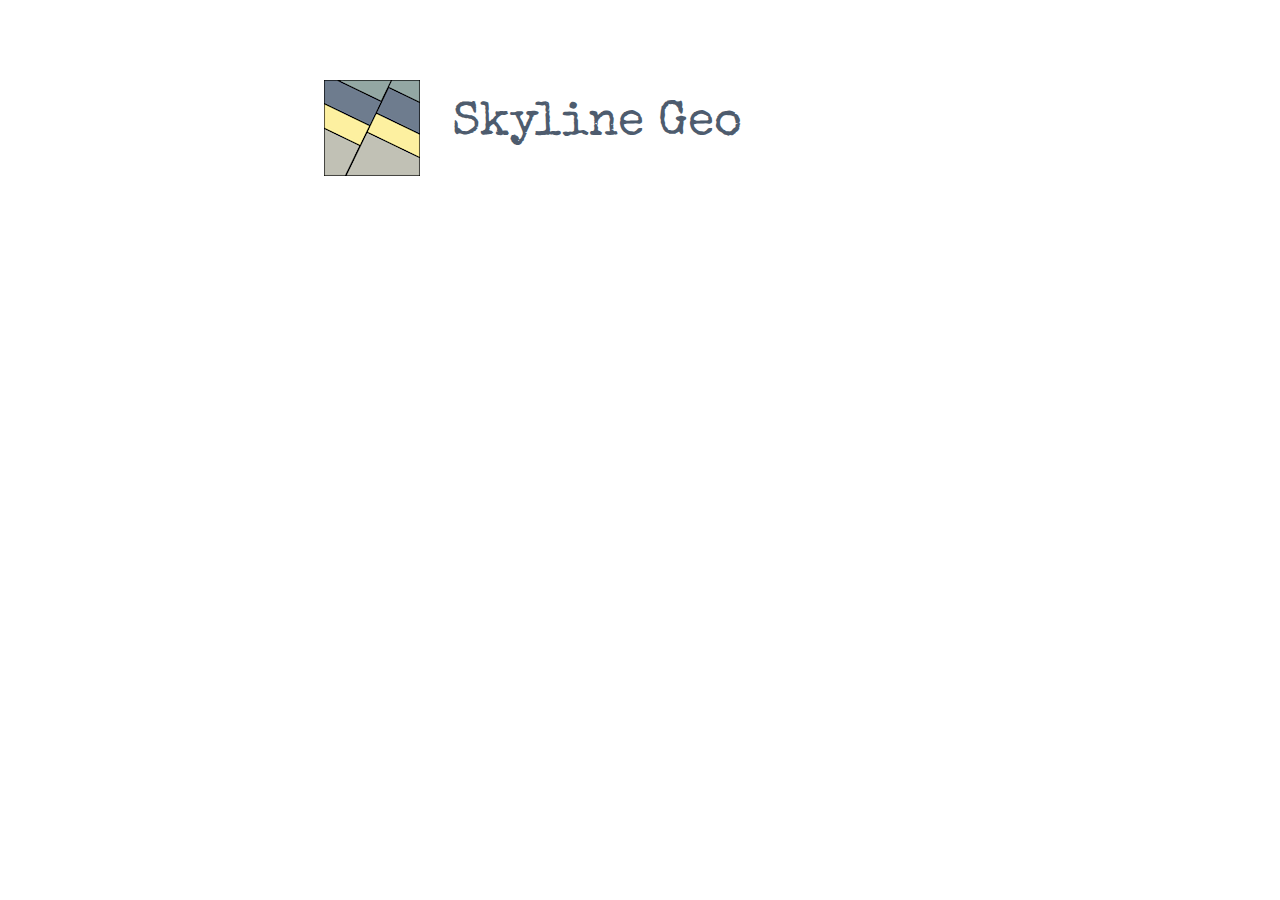
==== index.html @ 92b27ee4 "logo/headline" ====
<html>
	<head>
		<link rel="stylesheet" type="text/css" href="http://fonts.googleapis.com/css?family=Special%20Elite">
		<style>
			body {
				margin-top: 5em;
				font-family: 'Special Elite', 'Courier New';
			}
			.headline {				
				width: 50%;
				margin: 0 auto;
				font-size: 48px;
				color: #4E5C6E;
			}
			.headline img {
				vertical-align: middle;
				margin-right: 32px;
			}
		</style>
	</head>
	<body>
		<div class="headline">
			<img src="logo.png" />Skyline&nbsp;Geo
		</div>
	</body>
</html>
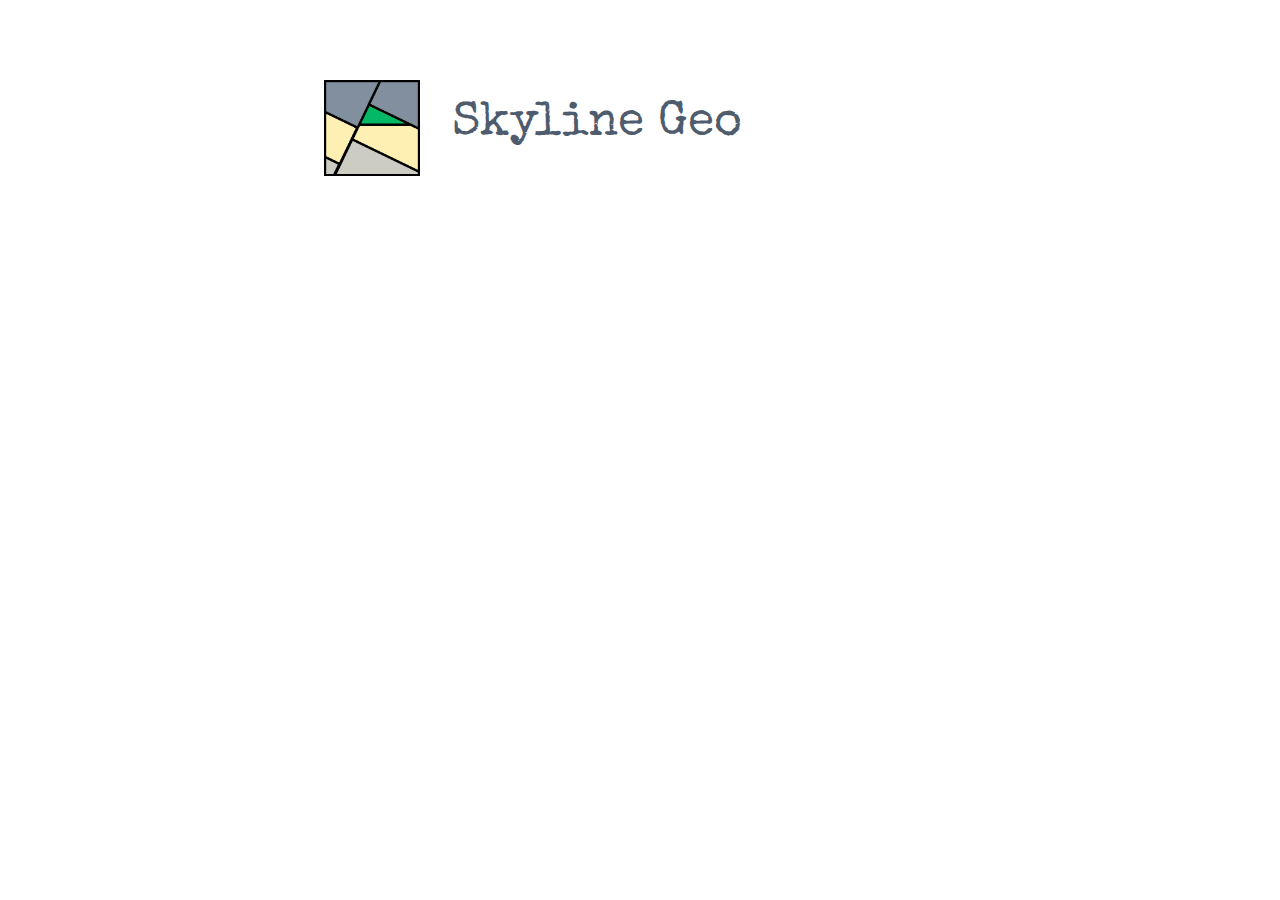
==== commit 1ec8616f: "simpler logo" ====
--- a/index.html
+++ b/index.html
@@ -1,6 +1,7 @@
 <html>
 	<head>
 		<link rel="stylesheet" type="text/css" href="http://fonts.googleapis.com/css?family=Special%20Elite">
+		<title>Skyline Geo</title>
 		<style>
 			body {
 				margin-top: 5em;
@@ -15,6 +16,8 @@
 			.headline img {
 				vertical-align: middle;
 				margin-right: 32px;
+				height: 96px;
+				width: 96px;
 			}
 		</style>
 	</head>
@@ -22,5 +25,15 @@
 		<div class="headline">
 			<img src="logo.png" />Skyline&nbsp;Geo
 		</div>
+		<script>
+		  (function(i,s,o,g,r,a,m){i['GoogleAnalyticsObject']=r;i[r]=i[r]||function(){
+		  (i[r].q=i[r].q||[]).push(arguments)},i[r].l=1*new Date();a=s.createElement(o),
+		  m=s.getElementsByTagName(o)[0];a.async=1;a.src=g;m.parentNode.insertBefore(a,m)
+		  })(window,document,'script','//www.google-analytics.com/analytics.js','ga');
+
+		  ga('create', 'UA-50276406-1', 'skylinegeo.com');
+		  ga('send', 'pageview');
+
+		</script>
 	</body>
 </html>
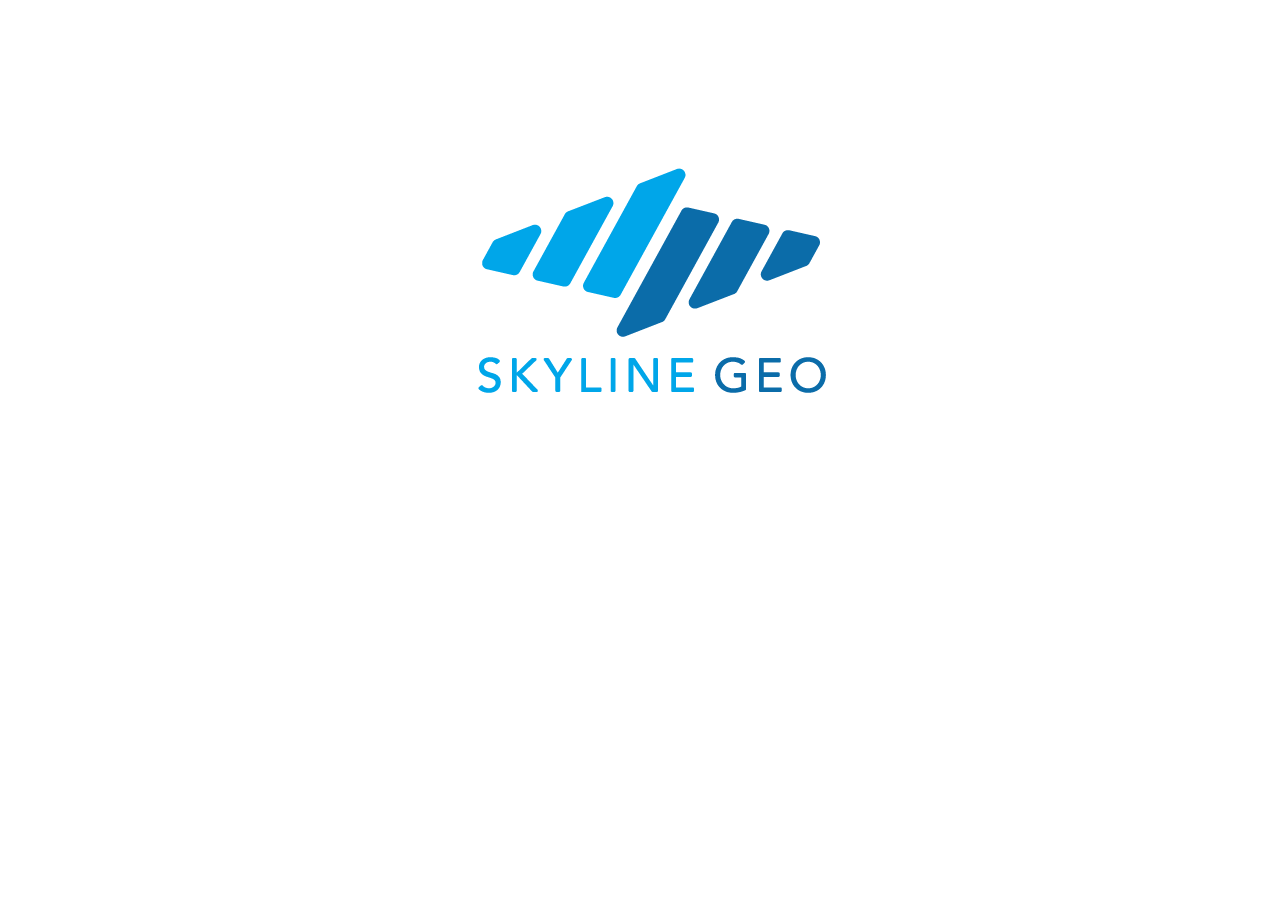
==== commit 505f6f8b: "update logos and homepage" ====
--- a/index.html
+++ b/index.html
@@ -1,29 +1,24 @@
 <html>
 	<head>
-		<link rel="stylesheet" type="text/css" href="http://fonts.googleapis.com/css?family=Special%20Elite">
 		<title>Skyline Geo</title>
 		<style>
 			body {
 				margin-top: 5em;
-				font-family: 'Special Elite', 'Courier New';
 			}
 			.headline {				
-				width: 50%;
+				width: 30%;
 				margin: 0 auto;
 				font-size: 48px;
 				color: #4E5C6E;
 			}
 			.headline img {
 				vertical-align: middle;
-				margin-right: 32px;
-				height: 96px;
-				width: 96px;
 			}
 		</style>
 	</head>
 	<body>
 		<div class="headline">
-			<img src="logo.png" />Skyline&nbsp;Geo
+			<img src="logo.png" />
 		</div>
 		<script>
 		  (function(i,s,o,g,r,a,m){i['GoogleAnalyticsObject']=r;i[r]=i[r]||function(){
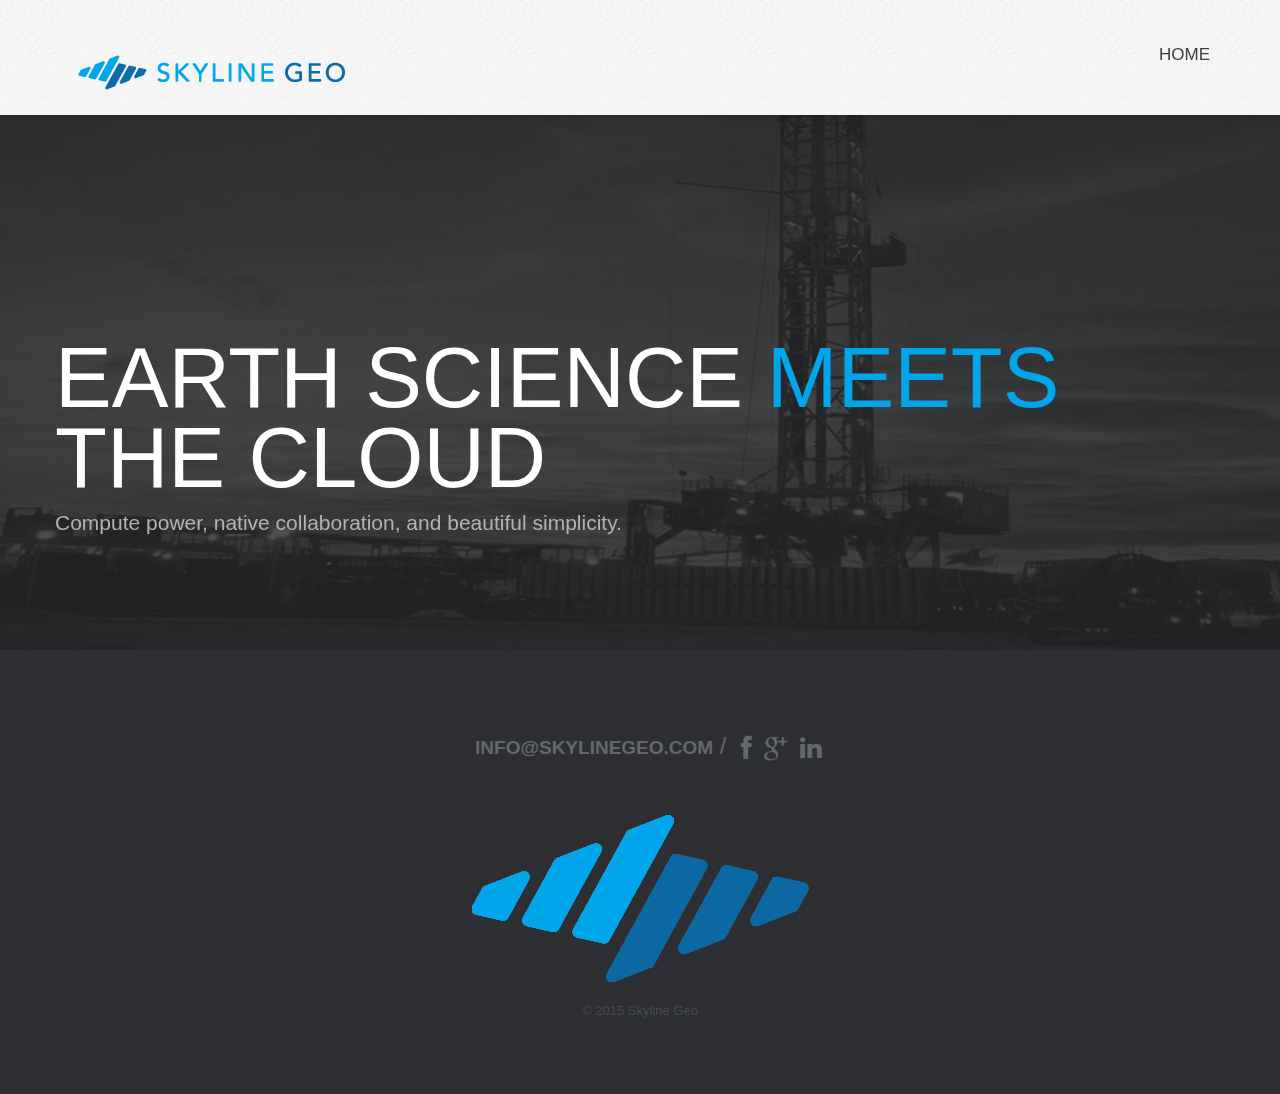
==== commit 91ffa3fa: "add oil pics and remove .php" ====
--- a/index.html
+++ b/index.html
@@ -1,34 +1,126 @@
-<html>
-	<head>
-		<title>Skyline Geo</title>
-		<style>
-			body {
-				margin-top: 5em;
-			}
-			.headline {				
-				width: 30%;
-				margin: 0 auto;
-				font-size: 48px;
-				color: #4E5C6E;
-			}
-			.headline img {
-				vertical-align: middle;
-			}
-		</style>
-	</head>
-	<body>
-		<div class="headline">
-			<img src="logo.png" />
-		</div>
-		<script>
-		  (function(i,s,o,g,r,a,m){i['GoogleAnalyticsObject']=r;i[r]=i[r]||function(){
-		  (i[r].q=i[r].q||[]).push(arguments)},i[r].l=1*new Date();a=s.createElement(o),
-		  m=s.getElementsByTagName(o)[0];a.async=1;a.src=g;m.parentNode.insertBefore(a,m)
-		  })(window,document,'script','//www.google-analytics.com/analytics.js','ga');
+<!DOCTYPE html>
+<html lang="en"><head>
+    <meta charset="utf-8">
+    <title>Skyline Geo</title>
+    <meta name="keywords" content="skyline, geo, geology, geophysics">
+    <meta name="description" content="Skyline Geo: Earth science meets the cloud.">
+    <meta name="viewport" content="width=device-width">
+    
+    <meta property="og:title" content="Skyline Geo">
+  	<meta property="og:type" content="website">
+  	<meta property="og:url" content="http://skylinegeo.com">
+  	<meta property="og:site_name" content="Skyline Geo">
+  	<meta property="og:description" content="Skyline Geo: Earth science meets the cloud.">
 
-		  ga('create', 'UA-50276406-1', 'skylinegeo.com');
-		  ga('send', 'pageview');
+    <!-- Styles -->
+    <link rel="stylesheet" href="css/font-awesome.min.css">
+    <link rel="stylesheet" href="css/animate.css">
+    <link href='http://fonts.googleapis.com/css?family=Lato:400,400italic,700italic,700|Lato:400,200,200italic,300,300italic,400italic,600,600italic,700italic,700,900' rel='stylesheet' type='text/css'>
+    
 
-		</script>
-	</body>
-</html>
+    <link rel="stylesheet" href="css/bootstrap.min.css">
+    <link rel="stylesheet" href="css/main.css">
+    <link rel="stylesheet" href="css/custom-styles.css">
+
+    <script src="js/modernizr-2.6.2-respond-1.1.0.min.js"></script>
+
+    <!-- Fav and touch icons -->
+    <link rel="apple-touch-icon-precomposed" sizes="144x144" href="/Skyline_Geo_social_mark_144x144_transparent.png">
+    <link rel="apple-touch-icon-precomposed" sizes="114x114" href="/Skyline_Geo_social_mark_114x114_transparent.png">
+    <link rel="apple-touch-icon-precomposed" sizes="72x72" href="/Skyline_Geo_social_mark_72x72_transparent.png">
+    <link rel="apple-touch-icon-precomposed" href="/Skyline_Geo_social_mark_57x57_transparent.png">
+    <link rel="shortcut icon" href="/favicon.ico">
+  </head>
+
+  
+  <body>
+        
+    <!--Nav Bar-->
+    <div class="navbar navbar-inverse navbar-fixed-top animated fadeInDownBig">
+        <div class="navbar-inner">
+            <div class="container">
+                <a class="btn btn-navbar" data-toggle="collapse" data-target=".nav-collapse">
+                    <span class="icon-bar"></span>
+                    <span class="icon-bar"></span>
+                    <span class="icon-bar"></span>
+                </a>
+                <a class="brand" href="index.html"><img src="img/Skyline_Geo_horz_rgb_small.png" alt="Skyline Geo Logo"></a>
+                <div class="nav-collapse collapse">
+                    <ul class="nav pull-right">
+                        <li class="active"><a href="index.html">Home</a></li>
+                    </ul>
+                </div><!--/.nav-collapse -->
+            </div>
+        </div>
+    </div>
+    
+    
+    <!--Home Section-->
+    <section id="home">
+	    <div class="overlay">
+	    	<div class="container">
+	    		<div class="row-fluid animated fadeInRight">
+	    			<div class="span12 hero-text text-left">
+	    				<h1>Earth science <span class="sg-light"> meets</span><br />
+	    				the cloud</h1>
+	    				<p class="lead">Compute power, native collaboration, and beautiful simplicity.</p>
+	    			</div>
+	    		</div>
+	    	</div>
+	    </div>
+    </section>
+    
+    
+    <!--Footer Section-->
+    <section id="footer">
+    	<div class="container">
+    		<div class="row-fluid animated fadeInUpBig">
+    			<div class="span12 text-center">
+    				<ul class="footer-info">
+    					<!--<li><a href="#">555.555.5555</a> / </li>-->
+    					<li><a href="mailto:info@SkylineGeo.com">info@skylinegeo.com</a>  / </li>
+    					<!--<li><a class="twitter" href="http://www.twitter.com/" target="_blank"><i class="icon-twitter icon-large"></i></a></li>-->
+    					<li><a class="facebook" href="http://www.facebook.com/skylinegeo" target="_blank"><i class="icon-facebook icon-large"></i></a></li>
+    					<li><a class="google" href="http://www.plus.google.com/100005068625074252168" target="_blank"><i class="icon-google-plus icon-large"></i></a></li>
+    					<!--<li><a class="instagram" href="http://www.instagram.com" target="_blank"><i class="icon-camera-retro icon-large"></i></a></li>-->
+    					<!--<li><a class="pinterest" href="http://www.pinterest.com" target="_blank"><i class="icon-pinterest icon-large"></i></a></li>-->
+    					<li><a class="linkedin" href="http://www.linkedin.com/company/skylinegeo" target="_blank"><i class="icon-linkedin icon-large"></i></a></li>
+    					<!--<li><a class="Github" href="http://www.github.com" target="_blank"><i class="icon-github-alt icon-large"></i></a></li>-->
+    				</ul>
+    			</div>
+    		</div>
+    		
+    		<div class="row-fluid animated fadeInUp">
+    			<div class="span12 footer-logo text-center">
+    				<a href="http://www.skylinegeo.com"><img src="img/Skyline_Geo_social_mark_400x400_transparent.png" alt="Footer Logo"></a>
+    				<p class="copyright"><small>&copy; 2015 Skyline Geo</small></p>
+    			</div>
+    		</div>
+    	</div>
+    </section>
+    
+    
+    <!-- Javascript
+    ================================================== -->
+    <!-- Placed at the end of the document so the pages load faster -->
+    <script src="//ajax.googleapis.com/ajax/libs/jquery/1.9.1/jquery.min.js"></script>
+    <script>window.jQuery || document.write('<script src="js/jquery-1.9.1.min.js"><\/script>')</script>
+    <script src="js/bootstrap.min.js"></script>
+    <script src="js/jquery.backstretch.js"></script>
+    <script src="js/main.js"></script>
+        
+    <script>
+  	$(document).ready(function() {
+  	$.backstretch([
+  	      "img/oil1.jpg",
+  	      "img/oil2.jpg"
+  	      ], {
+  	        fade: 1000,
+  	        duration: 3000
+  	    });
+  	});
+  	</script>  
+
+   
+    </body>
+</html>--- a/css/main.css
+++ b/css/main.css
@@ -0,0 +1,1414 @@
+/*!
+ * White Sneaker v1.2
+ *
+ * Copyright 2013 Theme Armada
+ * Visit us for more Bootstrap themes at:
+ * http://www.themearmada.com
+ *
+ * Hand crafted with love in Atlanta!
+ */
+
+
+/* ==========================================================================
+   Global Styles
+   ========================================================================== */
+
+
+body {
+	background: #FFFFFF;
+	padding-left: 0px;
+	padding-right: 0px;
+}
+
+.container-fluid {
+	padding-left: 0px;
+	padding-right: 0px;
+}
+
+.bg-grey {
+	background: url(../img/menu-bg.jpg) repeat;
+	background-color: #F4F4F4;
+}
+
+p {
+	line-height: 26px;
+	color: #B2B2B2;
+}
+
+a, a:hover {
+    text-decoration: none;
+    color: #3b3d41;
+}
+
+a:hover {
+    -webkit-transition: all 0.35s ease-in-out;
+    -moz-transition: all 0.35s ease-in-out;
+    -ms-transition: all 0.35s ease-in-out;
+    -o-transition: all 0.35s ease-in-out;
+    transition: all 0.35s ease-in-out;
+}
+
+
+h1, h2, h3 {
+	font-family: 'Economica', sans-serif;
+	font-weight: 400;
+}
+
+h2 {
+	font-family: 'Titillium Web', sans-serif;
+	font-size: 52px;
+	line-height: 60px;
+	font-weight: 200;
+	color: #3b3d41;
+	text-transform: uppercase;
+	margin-top: 140px;
+	padding-bottom: 50px;
+	
+}
+
+h3 {
+	font-size: 24px;
+	line-height: 35px;
+	color: #B2B2B2;
+	text-transform: uppercase;
+	border-bottom: 5px solid #3b3d41;
+	margin-top: 140px;
+}
+
+h4 {
+	font-family: 'Titillium Web', sans-serif;
+	font-size: 22px;
+	line-height: 25px;
+	font-weight: 800;
+	color: #3b3d41;
+	text-transform: uppercase;	
+}
+
+.btn-black{
+	background: none repeat scroll 0 0 #3b3d41;
+    border: medium none;
+    border-radius: 4px;
+    box-shadow: none;
+    color: #FFFFFF;
+    text-decoration: none;
+    text-shadow: none;
+    padding: 16px 30px;
+    
+}
+
+.btn-black:hover, .btn-black:active {
+	background: rgba(58,60,64,0.9);
+	color: #FFFFFF;
+	transition: all 0.35s ease 0s;
+}
+
+.section-title {
+	padding-right: 15px;
+}
+
+
+
+[class^="icon-"], [class*=" icon-"] {
+    vertical-align: middle;
+}
+
+iframe {
+	width: 100%;
+	height: inherit;
+	border: none;
+	background-color: transparent;
+	overflow: hidden;
+}
+
+.dropdown-backdrop {
+  position: static;
+}
+
+/* ==========================================================================
+   Colors
+   ========================================================================== */ 
+
+.extra-dark-grey {
+	color: #3b3d41;
+}
+
+.light-grey {
+	color: #B2B2B2;
+}
+
+.sg-light {
+	color: #00A6E9
+}
+
+.sg-dark {
+	color: #0B6CA9
+}
+
+.pink {
+	color: #EA7580;
+}
+
+.blue {
+	color: #61FFFB;
+}
+
+.white {
+	color: #FFFFFF;
+}
+
+
+
+
+/* ==========================================================================
+   Navbar Styles
+   ========================================================================== */ 
+
+.navbar-inverse .navbar-inner {
+	background: url(../img/menu-bg.jpg) repeat;
+	background-color: #F4F4F4;
+	border-color: transparent;
+	filter:progid:DXImageTransform.Microsoft.gradient(startColorstr='#F4F4F4', endColorstr='#F4F4F4', GradientType=0)
+}
+
+
+.navbar-inverse .btn-navbar {
+	margin-top: 15px;
+}
+
+.navbar-inner {
+	border: none;
+}
+
+.navbar .brand {
+	padding-top: 40px;
+}
+
+.navbar-fixed-top .navbar-inner, .navbar-static-top .navbar-inner {
+    box-shadow: 0 1px 6px rgba(0, 0, 0, 0.2);
+}
+
+.navbar-inverse .nav .active > a, .navbar-inverse .nav .active > a:hover, .navbar-inverse .nav .active > a:focus {
+    background-color: transparent;
+    color: #3b3d41;
+}
+
+.navbar .nav > li > a {
+	font-family: 'Economica', sans-serif;
+	font-weight: 400;
+    font-size: 17px;
+    letter-spacing: 0px;
+    text-transform: uppercase;
+	text-shadow: none;
+	color: #B2B2B2;
+	padding: 45px 15px;
+}
+
+.navbar .nav > li > a:hover, .navbar .nav > li > a:focus {
+	background-color: transparent;
+	color: #3b3d41;
+}
+
+.navbar .nav > .active > a, .navbar .nav > .active > a:hover, .navbar .nav > .active > a:focus {
+    background-color: transparent;
+    box-shadow: 0 0px rgba(0, 0, 0, 0.0) inset;
+    text-decoration: none;
+}
+
+.navbar-inverse .nav li.dropdown.open > .dropdown-toggle .caret, .navbar-inverse .nav li.dropdown.active > .dropdown-toggle .caret, .navbar-inverse .nav li.dropdown.open.active > .dropdown-toggle .caret {
+    border-bottom-color: #3b3d41;
+    border-top-color: #3b3d41;
+}
+
+.navbar-inverse .nav li.dropdown > a:hover .caret, .navbar-inverse .nav li.dropdown > a:focus .caret {
+    border-bottom-color: #3b3d41;
+    border-top-color: #3b3d41;
+}
+
+.navbar-inverse .nav li.dropdown.open > .dropdown-toggle, .navbar-inverse .nav li.dropdown.active > .dropdown-toggle, .navbar-inverse .nav li.dropdown.open.active > .dropdown-toggle {
+    background-color: transparent;
+    color: #3b3d41;
+}
+
+.navbar-fixed-top {
+    margin-bottom: 0px;
+}
+
+.navbar-fixed-top, .navbar-fixed-bottom, .navbar-static-top {
+    margin-left: 0px;
+    margin-right: 0px;
+}
+
+.navbar-fixed-top .navbar-inner, .navbar-fixed-bottom .navbar-inner {
+    padding: 0px;
+}
+
+.navbar-inverse .btn-navbar, .navbar .btn-navbar {
+    background-color: transparent;
+    background-image: none;
+    background-repeat: repeat-x;
+    border-color: rgba(0, 0, 0, 0.0) rgba(0, 0, 0, 0.0) rgba(0, 0, 0, 0.0);
+    color: #232527;
+    text-shadow: 0 0px 0 rgba(0, 0, 0, 0.0);
+    box-shadow: none;
+    margin-top: 20px;
+}
+
+.navbar .btn-navbar .icon-bar {
+    background-color: #232527;
+    border-radius: 1px 1px 1px 1px;
+    box-shadow: 0 1px 0 rgba(0, 0, 0, 0.25);
+    display: block;
+    height: 2px;
+    width: 18px;
+}
+
+.navbar-inverse .btn-navbar:hover,
+.navbar-inverse .btn-navbar:focus,
+.navbar-inverse .btn-navbar:active,
+.navbar-inverse .btn-navbar.active,
+.navbar-inverse .btn-navbar.disabled,
+.navbar-inverse .btn-navbar[disabled] {
+  color: #ffffff;
+  background-color: transparent;
+  *background-color: transparent;
+}
+
+.navbar-inverse .nav-collapse .nav > li > a:hover,
+  .navbar-inverse .nav-collapse .nav > li > a:focus,
+  .navbar-inverse .nav-collapse .dropdown-menu a:hover,
+  .navbar-inverse .nav-collapse .dropdown-menu a:focus {
+    background-color: transparent;
+}
+
+.dropdown-menu > li > a {
+    clear: both;
+    display: block;
+    line-height: 25px;
+    padding: 3px 20px;
+    white-space: nowrap;
+    font-family: 'Economica', sans-serif;
+	font-weight: 400;
+    font-size: 15px;
+    letter-spacing: 0px;
+    text-transform: uppercase;
+	text-shadow: none;
+	color: #B2B2B2;
+}
+
+.dropdown-menu > li > a:hover, .dropdown-menu > li > a:focus, .navbar-inverse .nav-collapse .dropdown-menu a:hover {
+    background: transparent;
+	color: #3b3d41;
+}
+
+.navbar-inverse .nav-collapse .dropdown-menu a {
+    color: #B2B2B2;
+    font-weight: normal;
+}
+
+
+.navbar .nav > li > .dropdown-menu:after {
+    border-bottom: 0 solid #FFFFFF;
+    border-left: 0 solid transparent;
+    border-right: 0 solid transparent;
+    content: "";
+    display: inline-block;
+    left: 0;
+    position: absolute;
+    top: 0;
+}
+
+.navbar .nav > li > .dropdown-menu:before {
+    border-bottom: 0 solid rgba(0, 0, 0, 0.2);
+    border-left: 0px solid transparent;
+    border-right: 0px solid transparent;
+    content: "";
+    display: inline-block;
+    left: 9px;
+    position: absolute;
+    top: -7px;
+}
+
+.dropdown-menu {
+    background-clip: padding-box;
+    background-color: #FFFFFF;
+    border: 0px solid rgba(0, 0, 0, 0.2);
+    border-radius: 0px;
+    box-shadow: 0 5px 10px rgba(0, 0, 0, 0.2);
+    display: none;
+    float: left;
+    left: 0;
+    list-style: none outside none;
+    margin: 0px 0 0;
+    min-width: 160px;
+    padding: 5px 0;
+    position: absolute;
+    top: 100%;
+    z-index: 1000;
+}
+
+
+
+/* ==========================================================================
+   Individual Page Global Styles
+   ========================================================================== */
+#page-title {
+	background: rgba(34,36,38,0.100);
+	height: 300px;
+}
+
+#page-title .overlay {
+	background: rgba(34,36,38,0.80);
+	height: 300px;
+}
+
+#page-title .hero-text {
+	padding-top: 140px;
+}
+
+
+
+
+/* ==========================================================================
+   Home Page Styles
+   ========================================================================== */ 
+#home {
+	background: rgba(34,36,38,0.100);
+	height: 650px;
+}
+
+#home .overlay {
+	background: rgba(34,36,38,0.80);
+	height: 650px;
+}
+
+
+
+.hero-text {
+	padding-top: 28%;
+}
+
+.hero-text h1 {
+	color: #FFFFFF;
+	font-size: 85px;
+	line-height: 80px;
+	text-transform: uppercase;
+}
+
+
+
+/*---Animate Fade In Right-----*/
+
+@-webkit-keyframes fadeInRight {
+	0% {
+		opacity: 0;
+		-webkit-transform: translateX(100px);
+	}
+	
+	100% {
+		opacity: 1;
+		-webkit-transform: translateX(0);
+	}
+}
+
+@-moz-keyframes fadeInRight {
+	0% {
+		opacity: 0;
+		-moz-transform: translateX(100px);
+	}
+	
+	100% {
+		opacity: 1;
+		-moz-transform: translateX(0);
+	}
+}
+
+@-o-keyframes fadeInRight {
+	0% {
+		opacity: 0;
+		-o-transform: translateX(100px);
+	}
+	
+	100% {
+		opacity: 1;
+		-o-transform: translateX(0);
+	}
+}
+
+@keyframes fadeInRight {
+	0% {
+		opacity: 0;
+		transform: translateX(100px);
+	}
+	
+	100% {
+		opacity: 1;
+		transform: translateX(0);
+	}
+}
+
+
+
+
+
+/*---Animate Fade In Up-----*/
+
+@-webkit-keyframes fadeInUpBig {
+	0% {
+		opacity: 0;
+		-webkit-transform: translateY(400px);
+	}
+	
+	100% {
+		opacity: 1;
+		-webkit-transform: translateY(0);
+	}
+}
+
+@-moz-keyframes fadeInUpBig {
+	0% {
+		opacity: 0;
+		-moz-transform: translateY(400px);
+	}
+	
+	100% {
+		opacity: 1;
+		-moz-transform: translateY(0);
+	}
+}
+
+@-o-keyframes fadeInUpBig {
+	0% {
+		opacity: 0;
+		-o-transform: translateY(400px);
+	}
+	
+	100% {
+		opacity: 1;
+		-o-transform: translateY(0);
+	}
+}
+
+@keyframes fadeInUpBig {
+	0% {
+		opacity: 0;
+		transform: translateY(400px);
+	}
+	
+	100% {
+		opacity: 1;
+		transform: translateY(0);
+	}
+}
+
+
+
+
+/* ==========================================================================
+   Home Page Latest Work Styles
+   ========================================================================== */ 
+
+#latest-work {
+	padding-top: 0px;
+	padding-bottom: 0px;
+}
+
+ul.work-thumbs {
+	display: block;
+	list-style: none;
+	padding: 0px;
+	height: 100%;
+	margin: 0px 10px 0px 0px;
+
+}
+
+ul.work-thumbs li {
+	display: inline;
+	padding: 0px;
+	margin-left: 0px;
+	margin-right: 0px;
+	float: left;
+    overflow: hidden;
+    position: relative;
+}
+
+ul.work-thumbs li a {
+	background-color: rgba(34,36,38,0.95);
+    bottom: -200px;
+    color: white;
+    left: 0;
+    opacity: 0;
+    position: absolute;
+    right: 0;
+    text-align: center;
+    text-transform: uppercase;
+    top: 0;
+    z-index: 100;
+}
+
+ul.work-thumbs li a span.title {
+	display: table;
+	width: 100%;
+	height: 90%;
+}
+
+ul.work-thumbs li a span.title span {
+	font-family: 'Titillium Web', sans-serif;
+	font-size: 16px;
+	line-height: 17px;
+	font-weight: 800;
+	color: #FFFFFF;
+	text-transform: uppercase;
+	vertical-align: middle;
+	display: table-cell;
+	
+}
+
+ul.work-thumbs li a:hover {
+	bottom: 0;
+    opacity: 1;
+    transition: opacity 0.30s ease-in-out 0s, bottom 0.4s cubic-bezier(0.25, 0.840, 0, 1) 0s;
+}
+
+li.large-work {
+	max-height: 350px;
+	max-width: 870px;
+	width: 100%;
+}
+
+li.medium-work {
+	max-height: 300px;
+	width: 50%;
+}
+
+
+
+
+
+/* ==========================================================================
+   Content Section Styles
+   ========================================================================== */  
+
+#content {
+	height: auto;
+	padding-bottom: 120px;
+}
+
+#content-two {
+	height: auto;
+	padding-bottom: 120px;
+}
+
+
+.more {
+	padding: 70px 0px 20px 0px;
+}
+
+.more .arrow-link:hover {
+	opacity: 0.4;
+}
+ 
+ 
+
+
+
+/* ==========================================================================
+   Work Section Styles
+   ========================================================================== */  
+
+#featured-project {
+	height: auto;
+	padding-bottom: 120px;
+}
+
+.featured-image {
+    padding-top: 120px;
+}
+
+#recent-work {
+	height: auto;
+	padding-bottom: 100px;
+}
+
+
+.thumbs {
+	padding: 0px;
+	margin-left: 0px;
+	margin-right: 0px;
+	float: left;
+    overflow: hidden;
+    position: relative;
+    margin-bottom: 30px;
+}
+
+.thumbs a {
+	background-color: rgba(34,36,38,0.96);
+    bottom: -200px;
+    color: white;
+    left: 0;
+    opacity: 0;
+    position: absolute;
+    right: 0;
+    text-align: center;
+    text-transform: uppercase;
+    top: 0;
+    z-index: 100;
+}
+
+.thumbs a span.title {
+	display: table;
+	width: 100%;
+	height: 90%;
+}
+
+.thumbs a span.title span {
+	font-family: 'Titillium Web', sans-serif;
+	font-size: 16px;
+	line-height: 17px;
+	font-weight: 800;
+	color: #FFFFFF;
+	text-transform: uppercase;
+	vertical-align: middle;
+	display: table-cell;
+	
+}
+
+.thumbs a:hover {
+	bottom: 0;
+    opacity: 1;
+    transition: opacity 0.30s ease-in-out 0s, bottom 0.4s cubic-bezier(0.25, 0.840, 0, 1) 0s;
+}
+
+
+
+
+/* ==========================================================================
+   Individual Work Section Styles
+   ========================================================================== */  
+
+#project {
+	height: auto;
+	padding-bottom: 120px;
+}
+
+#project img {
+	padding: 5px 0px 0px;
+}
+
+.project-images {
+    padding-top: 120px;
+}
+
+
+.back {
+	padding: 70px 0px 20px 0px;
+}
+
+.back .back-arrow-link:hover {
+	opacity: 0.4;
+}
+
+
+
+
+/* ==========================================================================
+   Studio Styles
+   ========================================================================== */
+
+#studio-carousel {
+	height: auto;
+}
+
+
+.flexslider {
+margin: 0 0 60px; background: #fff; border: 0px solid #fff; position: relative; -webkit-border-radius: 0px; -moz-border-radius: 0px; -o-border-radius: 0px; border-radius: 0px; box-shadow: 0 0px 0px rgba(0,0,0,.0); -webkit-box-shadow: 0 0px 0px rgba(0,0,0,.0); -moz-box-shadow: 0 0px 0px rgba(0,0,0,.0); -o-box-shadow: 0 0px 0px rgba(0,0,0,.0); zoom: 1;s
+}
+
+
+
+/* ==========================================================================
+   Team Styles
+   ========================================================================== */ 
+
+
+
+.ch-grid {
+	margin: 20px 0 0 0;
+	padding: 0;
+	list-style: none;
+	display: block;
+	text-align: center;
+	width: 100%;
+}
+
+.ch-grid:after,
+.ch-item:before {
+	content: '';
+    display: table;
+}
+
+.ch-grid:after {
+	clear: both;
+}
+
+.ch-grid li {
+	width: 220px;
+	height: 220px;
+	display: inline-block;
+	margin: 20px;
+	margin-bottom: 85px;
+}
+
+
+.ch-item {
+	width: 100%;
+	height: 100%;
+	border-radius: 0px;
+	position: relative;
+	cursor: default;
+	box-shadow:inset 0 0 0 0px rgba(255,255,255,0.6), 0 1px 2px rgba(0,0,0,0.1);
+		
+	-webkit-transition: all 0.4s ease-in-out;
+	-moz-transition: all 0.4s ease-in-out;
+	-o-transition: all 0.4s ease-in-out;
+	-ms-transition: all 0.4s ease-in-out;
+	transition: all 0.4s ease-in-out;
+}
+
+.ch-img-1 { 
+	background-image: url(../img/1.jpg);
+}
+
+.ch-img-2 { 
+	background-image: url(../img/2.jpg);
+}
+
+.ch-img-3 { 
+	background-image: url(../img/3.jpg);
+}
+
+.ch-img-4 { 
+	background-image: url(../img/4.jpg);
+}
+
+.ch-img-5 { 
+	background-image: url(../img/1.jpg);
+}
+
+.ch-img-6 { 
+	background-image: url(../img/2.jpg);
+}
+
+.ch-img-7 { 
+	background-image: url(../img/3.jpg);
+}
+
+.ch-img-8 { 
+	background-image: url(../img/4.jpg);
+}
+
+
+
+.ch-info {
+	position: absolute;
+	background: rgba(58,60,64,0.95);
+	width: inherit;
+	height: inherit;
+	border-radius: 0px;
+	opacity: 0;
+	
+	-webkit-transition: all 0.4s ease-in-out;
+	-moz-transition: all 0.4s ease-in-out;
+	-o-transition: all 0.4s ease-in-out;
+	-ms-transition: all 0.4s ease-in-out;
+	transition: all 0.4s ease-in-out;
+	
+	-webkit-transform: scale(0);
+	-moz-transform: scale(0);
+	-o-transform: scale(0);
+	-ms-transform: scale(0);
+	transform: scale(0);
+	
+	-webkit-backface-visibility: hidden;
+
+}
+
+.ch-info h3 {
+	color: #fff;
+	text-transform: uppercase;
+	font-size: 20px;
+	font-weight: bold;
+	margin: 60px 30px 0;
+	padding: 10px 0 0 0;
+	height: 40px;
+	font-family: 'Titillium Web', sans-serif;
+	text-shadow: 
+		0 0 1px #fff, 
+		0 1px 2px rgba(0,0,0,0.3);
+}
+
+.ch-info p {
+	color: #fff;
+	padding: 10px 5px;
+	font-style: italic;
+	margin: 0 30px;
+	font-size: 12px;
+	border-top: 1px solid rgba(255,255,255,0.5);
+	opacity: 0;
+	-webkit-transition: all 0.5s ease-in-out 0.4s;
+	-moz-transition: all 0.5s ease-in-out 0.4s;
+	-o-transition: all 0.5s ease-in-out 0.4s;
+	-ms-transition: all 0.5s ease-in-out 0.4s;
+	transition: all 0.5s ease-in-out 0.4s;
+}
+
+.ch-info p a {
+	display: block;
+	color: #61FFFB;
+	color: rgba(117,210,215,0.85);
+	font-style: normal;
+	font-weight: 700;
+	text-transform: uppercase;
+	font-size: 10px;
+	letter-spacing: 1px;
+	padding-top: 4px;
+	font-family: 'Open Sans', Arial, sans-serif;
+}
+
+.ch-info p a:hover {
+	color: #75D2D7;
+	text-decoration: none;
+}
+
+.ch-item:hover {
+	box-shadow: 
+		inset 0 0 0 1px rgba(255,255,255,0.2),
+		0 1px 2px rgba(0,0,0,0.1);
+}
+.ch-item:hover .ch-info {
+	-webkit-transform: scale(1);
+	-moz-transform: scale(1);
+	-o-transform: scale(1);
+	-ms-transform: scale(1);
+	transform: scale(1);
+	opacity: 1;
+}
+
+.ch-item:hover .ch-info p {
+	opacity: 1;
+}
+
+
+.team-info-mobile {
+	padding-top: 10px;
+}
+
+.team-info-mobile h3 {
+	color: #3b3d41;
+	text-transform: uppercase;
+	font-size: 19px;
+	line-height: 17px;
+	margin: 0px 10px 0;
+	padding: 10px 0 0 0;
+	height: 30px;
+	border-bottom: 0px solid #3b3d41;
+	font-family: 'Titillium Web', sans-serif;
+	letter-spacing: 0px;
+}
+
+.team-info-mobile a, .team-info-mobile a:hover, .team-info-mobile a:active {
+	color: #3b3d41;
+}
+
+
+/* ==========================================================================
+   Client Styles
+   ========================================================================== */
+.clients {
+	padding-bottom: 30px;
+	width: 275px;
+}
+
+.clients a:hover {
+	opacity: 0.5;
+	cursor: pointer;
+}
+
+
+/* ==========================================================================
+   Blog Styles
+   ========================================================================== */
+
+#blog {
+	height: auto;
+	padding-bottom: 120px;
+}
+
+#blog h2 {
+	font-family: 'Titillium Web', sans-serif;
+	font-size: 52px;
+	line-height: 60px;
+	font-weight: 200;
+	color: #3b3d41;
+	text-transform: uppercase;
+	margin-top: 20px;
+	padding-bottom: 10px;
+	
+}
+
+#blog h3 {
+	font-size: 24px;
+	line-height: 35px;
+	color: #B2B2B2;
+	text-transform: uppercase;
+	border-bottom: 5px solid #3b3d41;
+	margin-top: 40px;
+}
+
+.blog-article {
+	padding-bottom: 50px;
+	padding-top: 80px;
+	border-bottom: 5px solid #F5F5F5;
+}
+
+.pagination ul > li > a, .pagination ul > li > span {
+    -moz-border-bottom-colors: none;
+    -moz-border-left-colors: none;
+    -moz-border-right-colors: none;
+    -moz-border-top-colors: none;
+    background-color: #f3f3f3;
+    border-color: transparent;
+    border-image: none;
+    border-style: none;
+    border-width: 0px 0px 0px 0;
+    float: left;
+    margin-right: 2px;
+    line-height: 20px;
+    padding: 6px 15px;
+    text-decoration: none;
+    color: #3b3d41;
+}
+
+.pagination ul > li > a:hover, .pagination ul > li > a:focus, .pagination ul > .active > a, .pagination ul > .active > span {
+    background-color: #cecece;
+}
+
+.side-bar {
+	margin-top: 80px;
+	padding: 15px 15px 30px 15px;
+}
+
+.side-bar p {
+	font-size: 13px;
+}
+
+.side-bar h4 {
+	font-size: 19px;
+}
+
+
+
+/* ==========================================================================
+   Contact Styles
+   ========================================================================== */
+
+textarea, input[type="text"], input[type="password"], input[type="datetime"], input[type="datetime-local"], input[type="date"], input[type="month"], input[type="time"], input[type="week"], input[type="number"], input[type="email"], input[type="url"], input[type="search"], input[type="tel"], input[type="color"], .uneditable-input {
+    background-color: #f5f5f5;
+    border: 1px solid #eeeeee;
+    box-shadow: 0 1px 1px rgba(0, 0, 0, 0.075) inset;
+    transition: border 0.2s linear 0s, box-shadow 0.2s linear 0s;
+}
+
+select, textarea, input[type="text"], input[type="password"], input[type="datetime"], input[type="datetime-local"], input[type="date"], input[type="month"], input[type="time"], input[type="week"], input[type="number"], input[type="email"], input[type="url"], input[type="search"], input[type="tel"], input[type="color"], .uneditable-input {
+    border-radius: 0px 0px 0px 0px;
+    color: #949494;
+    display: inline-block;
+    font-size: 14px;
+    line-height: 20px;
+    margin-bottom: 10px;
+    padding: 14px 10px;
+    vertical-align: middle;
+}
+
+textarea {
+    height: 100px;
+    width: 96%;
+}
+
+input, .uneditable-input {
+    width: 90%;
+}
+
+textarea:focus, input[type="text"]:focus, input[type="password"]:focus, input[type="datetime"]:focus, input[type="datetime-local"]:focus, input[type="date"]:focus, input[type="month"]:focus, input[type="time"]:focus, input[type="week"]:focus, input[type="number"]:focus, input[type="email"]:focus, input[type="url"]:focus, input[type="search"]:focus, input[type="tel"]:focus, input[type="color"]:focus, .uneditable-input:focus {
+    border-color: rgba(97,234,255,0.85);
+    box-shadow: 0 1px 1px rgba(0, 0, 0, 0.055) inset, 0 0 8px rgba(82, 168, 236, 0.4);
+    outline: 0 none;
+}
+
+.alert-danger, .alert-error {
+    background-color: #EA7580;
+    border-color: transparent;
+    color: #FFFFFF;
+}
+
+.alert-success {
+    background-color: #57e0ec;
+    border-color: transparent;
+    color: #FFFFFF;
+}
+
+
+.map {
+	padding-bottom: 0px;
+	height: 265px;
+}
+
+
+ 
+/* ==========================================================================
+   Banner Section Styles
+   ========================================================================== */   
+
+#banner-one a, #banner-two a {
+	font-family: 'Economica', sans-serif;
+	font-weight: 400;
+	font-size: 100px;
+    color: #FFFFFF;
+    letter-spacing: -3px;
+    line-height: 160px;
+    opacity: 0.6;
+    text-transform: uppercase;
+    
+}
+
+#banner-one a:hover, #banner-two a:hover {
+	opacity: 1;
+	margin-left: -35px;
+	-webkit-transition: all 0.35s ease-in-out;
+    -moz-transition: all 0.35s ease-in-out;
+    -ms-transition: all 0.35s ease-in-out;
+    -o-transition: all 0.35s ease-in-out;
+    transition: all 0.35s ease-in-out;
+}
+
+#banner-one {
+	background: url(../img/banner-one.jpg) no-repeat;
+	background-color: #FFFFFF;
+	height: 180px;
+	width: 100%;
+	overflow: hidden;
+}
+
+
+#banner-one .overlay {
+    background: rgba(235,118,130,0.90);
+    display: block;
+    height: 180px;
+    top: 0;
+    width: 100%;
+    z-index: 1;
+}
+
+#banner-one .overlay:hover {
+	background: rgba(100,105,107,0.90);
+	-webkit-transition: all 0.35s ease-in-out;
+    -moz-transition: all 0.35s ease-in-out;
+    -ms-transition: all 0.35s ease-in-out;
+    -o-transition: all 0.35s ease-in-out;
+    transition: all 0.35s ease-in-out;
+
+}
+
+#banner-two {
+	background: url(../img/banner-two.jpg) no-repeat;
+	background-color: #FFFFFF;
+	height: 180px;
+	width: 100%;
+	overflow: hidden;
+}
+
+
+#banner-two .overlay {
+    background: rgba(97,255,250,0.90);
+    display: block;
+    height: 180px;
+    top: 0;
+    width: 100%;
+    z-index: 1;
+}
+
+#banner-two .overlay:hover {
+	background: rgba(34,36,38,0.90);
+	-webkit-transition: all 0.35s ease-in-out;
+    -moz-transition: all 0.35s ease-in-out;
+    -ms-transition: all 0.35s ease-in-out;
+    -o-transition: all 0.35s ease-in-out;
+    transition: all 0.35s ease-in-out;
+
+}
+
+
+
+
+  
+   
+/* ==========================================================================
+   Footer Section Styles
+   ========================================================================== */    
+   
+#footer {
+	background: #2d2f32;
+	padding-top: 80px;
+	padding-bottom: 60px;
+}
+
+#footer p small {
+    font-size: 13px;
+    color: #464b4f;
+}
+
+p.copyright {
+	padding-top: 15px;
+}
+
+ul.footer-info {
+	display: block;
+	list-style: none;
+}
+
+ul.footer-info li {
+	display: inline;
+	font-size: 24px;
+	line-height: 26px;
+	font-family: 'Economica', sans-serif;
+	font-weight: normal;
+	text-transform: uppercase;
+	color: #63696b;
+	padding-right: 8px;
+}
+
+ul.footer-info li a {
+    font-size: 19px;
+	line-height: 35px;
+	font-family: 'Economica', sans-serif;
+	font-weight: bold;
+	text-transform: uppercase;
+	color: #63696b;
+}
+
+ul.footer-info li a:hover {
+    color: #FFFFFF;
+}
+
+.footer-logo {
+	padding-top: 40px;
+}
+
+
+
+   
+   
+/* ==========================================================================
+   Mobile Sytles
+   ========================================================================== */ 
+
+/* Landscape phones and down */
+@media (max-width: 480px) { 
+
+.animated {
+	-webkit-animation-duration: 0s;
+	   -moz-animation-duration: 0s;
+	     -o-animation-duration: 0s;
+	        animation-duration: 0s;
+	-webkit-animation-fill-mode: none;
+	   -moz-animation-fill-mode: none;
+	     -o-animation-fill-mode: none;
+	        animation-fill-mode: none;
+	       
+}
+
+
+.navbar .brand {
+    padding-top: 20px;
+}
+
+.navbar .nav > li > a {
+	padding: 15px 15px;
+}
+
+.section-title {
+	padding-right: 0px;
+}
+
+.hero-text h1 {
+	color: #FFFFFF;
+	font-size: 55px;
+	line-height: 50px;
+	text-transform: uppercase;
+}
+
+#home {
+	background: rgba(34,36,38,0.100);
+	height: 500px;
+}
+
+#home .overlay {
+	background: rgba(34,36,38,0.90);
+	height: 500px;
+}
+
+
+
+h2 {
+	font-family: 'Titillium Web', sans-serif;
+	font-size: 40px;
+	line-height: 45px;
+	font-weight: 200;
+	color: #63696b;
+	margin-top: 40px;
+	
+}
+
+h3 {
+	margin-top: 40px;
+}
+
+
+.container {
+	padding-left: 20px;
+	padding-right: 20px;
+}
+
+#banner-one, #banner-two {
+	height: 100px;
+}
+
+#banner-one a, #banner-two a {
+	font-size: 50px;
+    line-height: 85px;
+    
+}
+
+.white-arrow {
+	width: 75px;
+}
+	
+}
+
+/* Landscape phone to portrait tablet */
+@media (min-width: 481px) and (max-width: 767px) { 
+
+.animated {
+	-webkit-animation-duration: 0s;
+	   -moz-animation-duration: 0s;
+	     -o-animation-duration: 0s;
+	        animation-duration: 0s;
+	-webkit-animation-fill-mode: none;
+	   -moz-animation-fill-mode: none;
+	     -o-animation-fill-mode: none;
+	        animation-fill-mode: none;
+	       
+}
+
+.navbar .brand {
+    padding-top: 20px;
+}
+
+.navbar .nav > li > a {
+	padding: 15px 15px;
+}
+
+
+.section-title {
+	padding-right: 0px;
+}
+
+.hero-text h1 {
+	color: #FFFFFF;
+	font-size: 55px;
+	line-height: 50px;
+	text-transform: uppercase;
+}
+
+#home {
+	background: rgba(34,36,38,0.100);
+	height: 500px;
+}
+
+#home .overlay {
+	background: rgba(34,36,38,0.90);
+	height: 500px;
+}
+
+h2 {
+	font-family: 'Titillium Web', sans-serif;
+	font-size: 40px;
+	line-height: 45px;
+	font-weight: 200;
+	color: #63696b;
+	margin-top: 40px;
+	
+}
+
+h3 {
+	margin-top: 40px;
+}
+
+
+.container {
+	padding-left: 20px;
+	padding-right: 20px;
+}
+
+#banner-one, #banner-two {
+	height: 100px;
+}
+
+#banner-one a, #banner-two a {
+	font-size: 50px;
+    line-height: 85px;
+    
+}
+
+.white-arrow {
+	width: 75px;
+}
+
+
+
+}
+
+
+/* Portrait tablet to landscape and desktop */
+@media (min-width: 768px) and (max-width: 979px) {
+
+.navbar .brand {
+    padding-top: 20px;
+}
+
+.navbar .nav > li > a {
+	padding: 15px 15px;
+}
+
+	
+}
+
+
+
+
+/* Desktops and laptops ----------- */
+@media (min-width: 980px) and (max-width: 1699px) {
+
+}
+     
+
+
+/* Large screens ----------- */
+@media (min-width: 1700px) and (max-width: 2200px) {
+
+}   
+
+
+
+
+
+
--- a/css/custom-styles.css
+++ b/css/custom-styles.css
@@ -0,0 +1,6 @@
+/* ==========================================================================
+   Insert Your Custom Styles Below. All styles located in this file will
+   override existing main.css stylesheets.
+   ========================================================================== */ 
+
+
